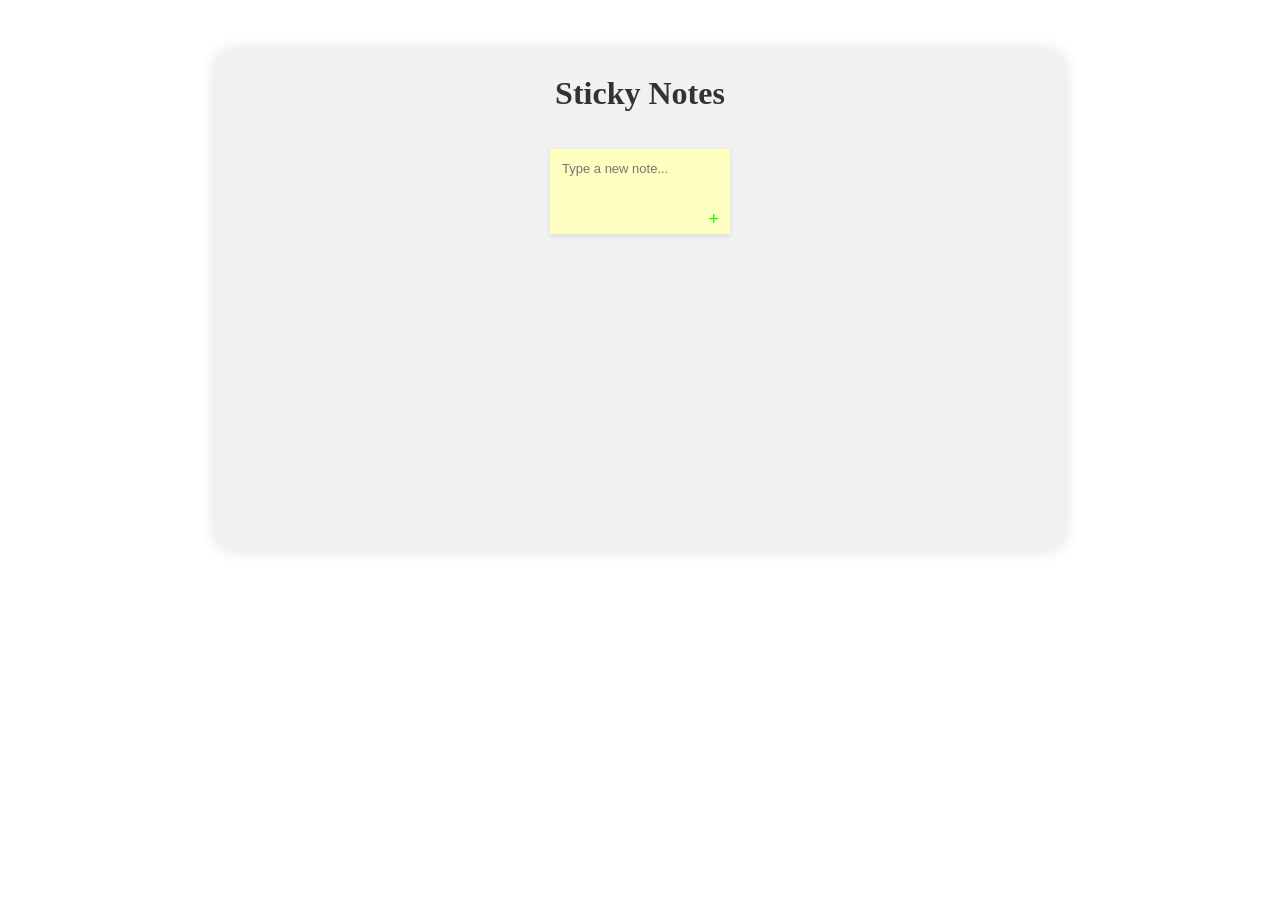
==== index.html @ fcd989ab "Added Sticky Notes Files" ====
<!DOCTYPE html>
<html lang="en">
<head>
    <meta charset="UTF-8">
    <meta name="viewport" content="width=device-width, initial-scale=1.0">
    <title>Sticky Notes</title>

    <link rel="stylesheet" href="style.css">
</head>
<body>

    <div class="notes-container">
        <h1>Sticky Notes</h1>

        <div class="notes-section" id="notesSection">
            <!-- New notes will appear here -->
        </div>

        <div class="add-note-section">
            <textarea id="noteInput" placeholder="Type a new note..."></textarea>
            <button id="addButton">+</button>
        </div>
    </div>

    <script src="script.js"></script>
</body>
</html>
---- style.css ----
* {
    box-sizing: border-box;
}

body {
    font-family: Arial, sans-serif;
    background-color: white;
    margin: 0;
    padding: 30px;
    display: flex;
    justify-content: center;
}

.notes-container {
    background-color: #f1f1f1;
    width: 100%;
    max-width: 850px;
    min-height: 500px;
    padding: 25px;
    margin-top: 20px;
    border-radius: 20px;
    box-shadow: 0 0 15px #ddd;
}

h1 {
    font-family: 'DM Serif Display', cursive;
    color: #333;
    text-align: center;
    margin-top: 0;
    margin-bottom: 25px;
}

/* Section where notes are displayed */
.notes-section {
    display: flex;
    flex-wrap: wrap;
    justify-content: center;
    gap: 12px;
}

/* Individual sticky notes */
.note {
    width: 180px;
    min-height: 90px;
    padding: 15px;
    padding-top: 22px;
    position: relative;
    overflow-wrap: anywhere;
    box-shadow: 0 2px 5px #ddd;
    font-size: 14px;
}

/* Alternate note colors */
.blue-note {
    background-color: #d1e1ff;
}

.white-note {
    background-color: #ffffff;
}

/* Delete button on each note */
.delete-button {
    position: absolute;
    top: 5px;
    right: 5px;
    border: none;
    border-radius: 3px;
    background-color: #e54b3a;
    color: white;
    font-size: 12px;
    cursor: pointer;
    padding: 2px 4px;
}

/* Input area for writing a note */
.add-note-section {
    width: 180px;
    min-height: 85px;
    background-color: #fefec0;
    margin: 0 auto;
    margin-top: 12px;
    padding: 10px;
    position: relative;
    box-shadow: 0 2px 5px #ddd;
}

textarea {
    width: 100%;
    height: 55px;
    border: none;
    outline: none;
    resize: none;
    background-color: transparent;
    font-family: Arial, sans-serif;
    font-size: 13px;
}

/* Plus button */
#addButton {
    position: absolute;
    right: 5px;
    bottom: 3px;
    border: none;
    background-color: transparent;
    color: #11ff00;
    font-size: 18px;
    cursor: pointer;
}

#addButton:hover {
    transform: scale(1.2);
}

/* Adjust the layout for smaller screens */
@media (max-width: 500px) {
    body {
        padding: 10px;
    }

    .notes-container {
        padding: 15px;
    }

    .note {
        width: 100%;
    }
}
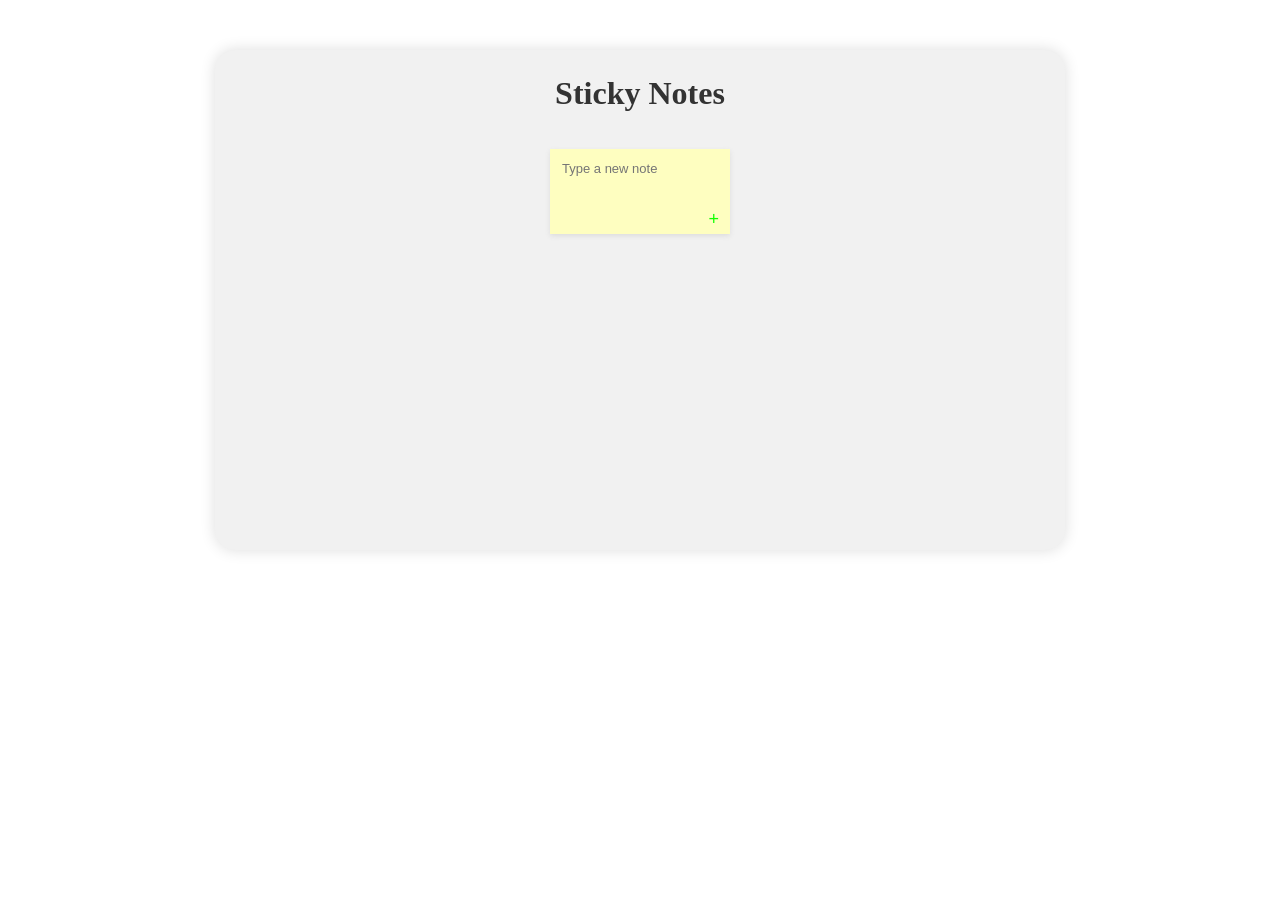
==== commit 9f559ab8: "Adding Comments and Formats" ====
--- a/index.html
+++ b/index.html
@@ -1,27 +1,25 @@
 <!DOCTYPE html>
-<html lang="en">
+<html lang = "en">
 <head>
-    <meta charset="UTF-8">
-    <meta name="viewport" content="width=device-width, initial-scale=1.0">
+    <!--Making the body-->
+    <meta charset = "UTF-8">
+    <meta name = "viewport" content = "width=device-width, initial-scale=1.0">
+    <!--Title-->
     <title>Sticky Notes</title>
-
-    <link rel="stylesheet" href="style.css">
+    <link rel = "stylesheet" href = "style.css">
 </head>
 <body>
 
-    <div class="notes-container">
+    <div class = "notes-container">
         <h1>Sticky Notes</h1>
-
-        <div class="notes-section" id="notesSection">
-            <!-- New notes will appear here -->
+        <div class = "notes-section" id="notesSection">
+        <!-- New notes will appear here -->
         </div>
-
-        <div class="add-note-section">
-            <textarea id="noteInput" placeholder="Type a new note..."></textarea>
-            <button id="addButton">+</button>
+        <div class = "add-note-section">
+            <textarea id = "noteInput" placeholder = "Type a new note"></textarea>
+            <button id = "addButton">+</button>
         </div>
     </div>
-
-    <script src="script.js"></script>
+    <script src = "script.js"></script>
 </body>
 </html>
--- a/style.css
+++ b/style.css
@@ -58,6 +58,10 @@
 
 .white-note {
     background-color: #ffffff;
+}
+
+.red-note {
+    background-color: #ffcccc;
 }
 
 /* Delete button on each note */
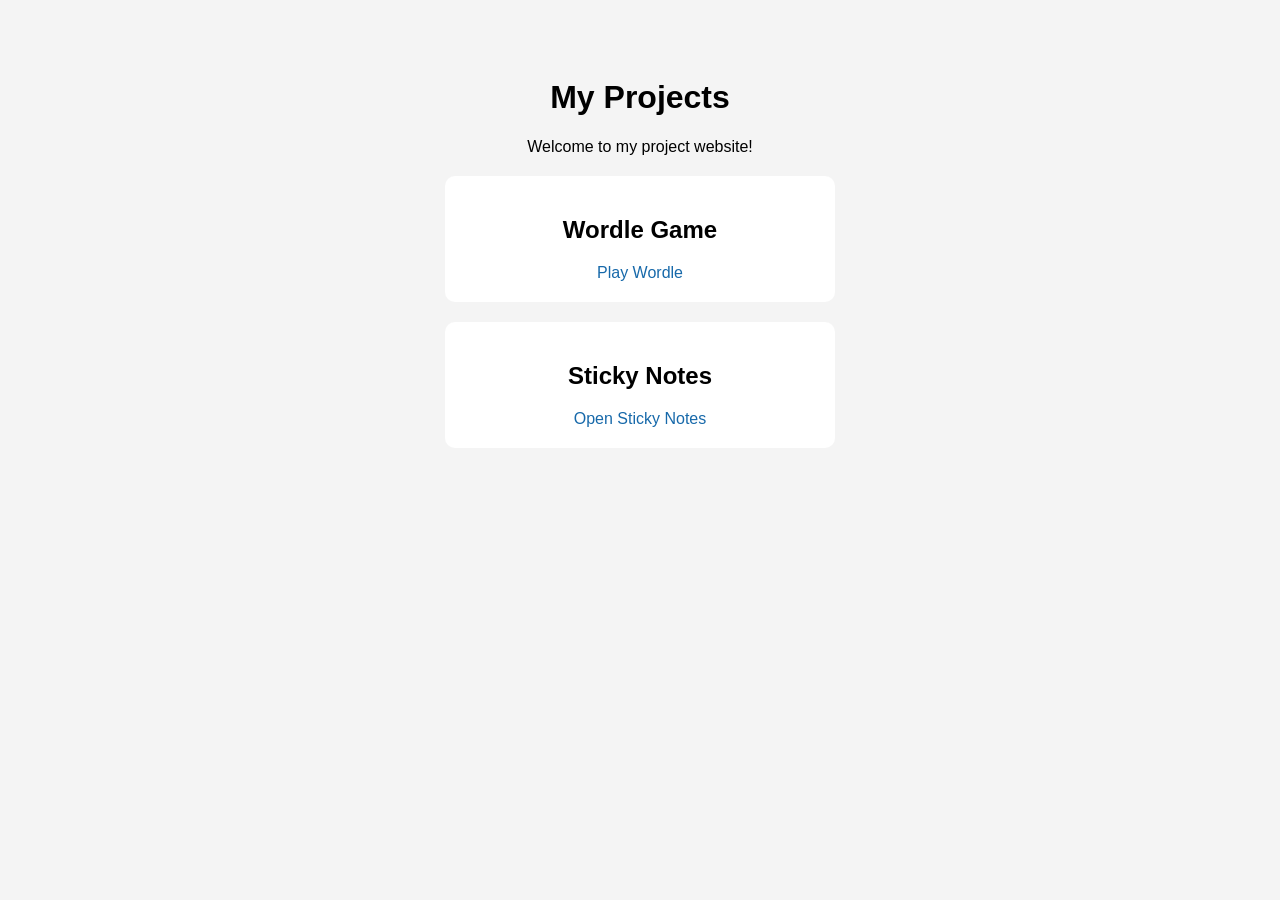
==== commit d2146255: "Add initial index.html for project website" ====
--- a/index.html
+++ b/index.html
@@ -1,25 +1,44 @@
-<!DOCTYPE html>
-<html lang = "en">
-<head>
-    <!--Making the body-->
-    <meta charset = "UTF-8">
-    <meta name = "viewport" content = "width=device-width, initial-scale=1.0">
-    <!--Title-->
-    <title>Sticky Notes</title>
-    <link rel = "stylesheet" href = "style.css">
-</head>
-<body>
-
-    <div class = "notes-container">
-        <h1>Sticky Notes</h1>
-        <div class = "notes-section" id="notesSection">
-        <!-- New notes will appear here -->
-        </div>
-        <div class = "add-note-section">
-            <textarea id = "noteInput" placeholder = "Type a new note"></textarea>
-            <button id = "addButton">+</button>
-        </div>
-    </div>
-    <script src = "script.js"></script>
-</body>
-</html>
+
+<!DOCTYPE html>
+<html lang="en">
+<head>
+    <meta charset="UTF-8">
+    <meta name="viewport" content="width=device-width, initial-scale=1.0">
+    <title>My Projects</title>
+    <style>
+        body {
+            font-family: Arial, sans-serif;
+            background-color: #f4f4f4;
+            text-align: center;
+            padding: 50px 20px;
+        }
+
+        .project {
+            background-color: white;
+            max-width: 350px;
+            margin: 20px auto;
+            padding: 20px;
+            border-radius: 10px;
+        }
+
+        a {
+            color: #1769aa;
+            text-decoration: none;
+        }
+    </style>
+</head>
+<body>
+    <h1>My Projects</h1>
+    <p>Welcome to my project website!</p>
+
+    <div class="project">
+        <h2>Wordle Game</h2>
+        <a href="./Wordle/">Play Wordle</a>
+    </div>
+
+    <div class="project">
+        <h2>Sticky Notes</h2>
+        <a href="./StickyNotes/">Open Sticky Notes</a>
+    </div>
+</body>
+</html>
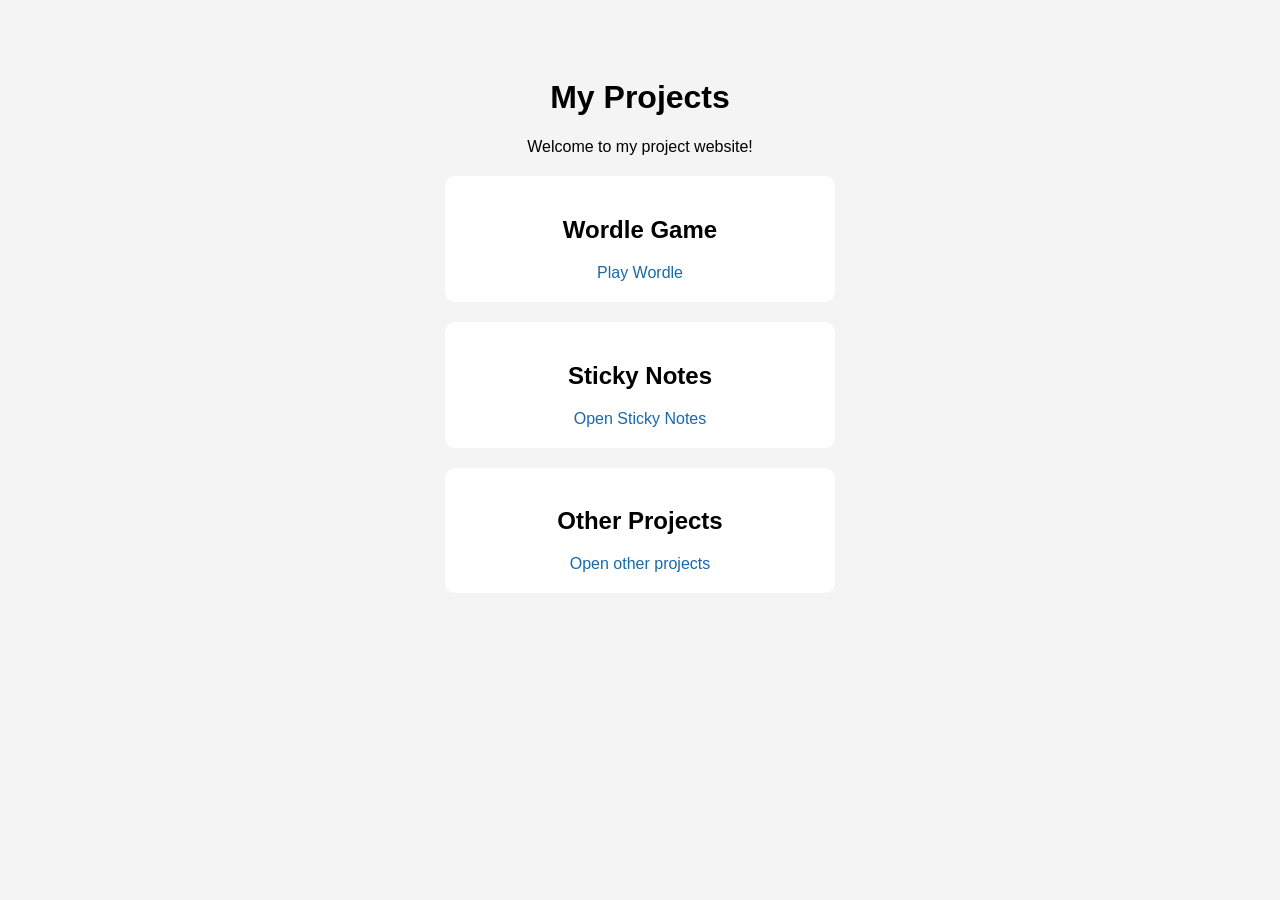
==== commit 88af7867: "Adding section" ====
--- a/index.html
+++ b/index.html
@@ -40,5 +40,10 @@
         <h2>Sticky Notes</h2>
         <a href="./StickyNotes/">Open Sticky Notes</a>
     </div>
+
+    <div class="project">
+        <h2>Other Projects</h2>
+        <a href="">Open other projects</a>
+    </div>
 </body>
 </html>
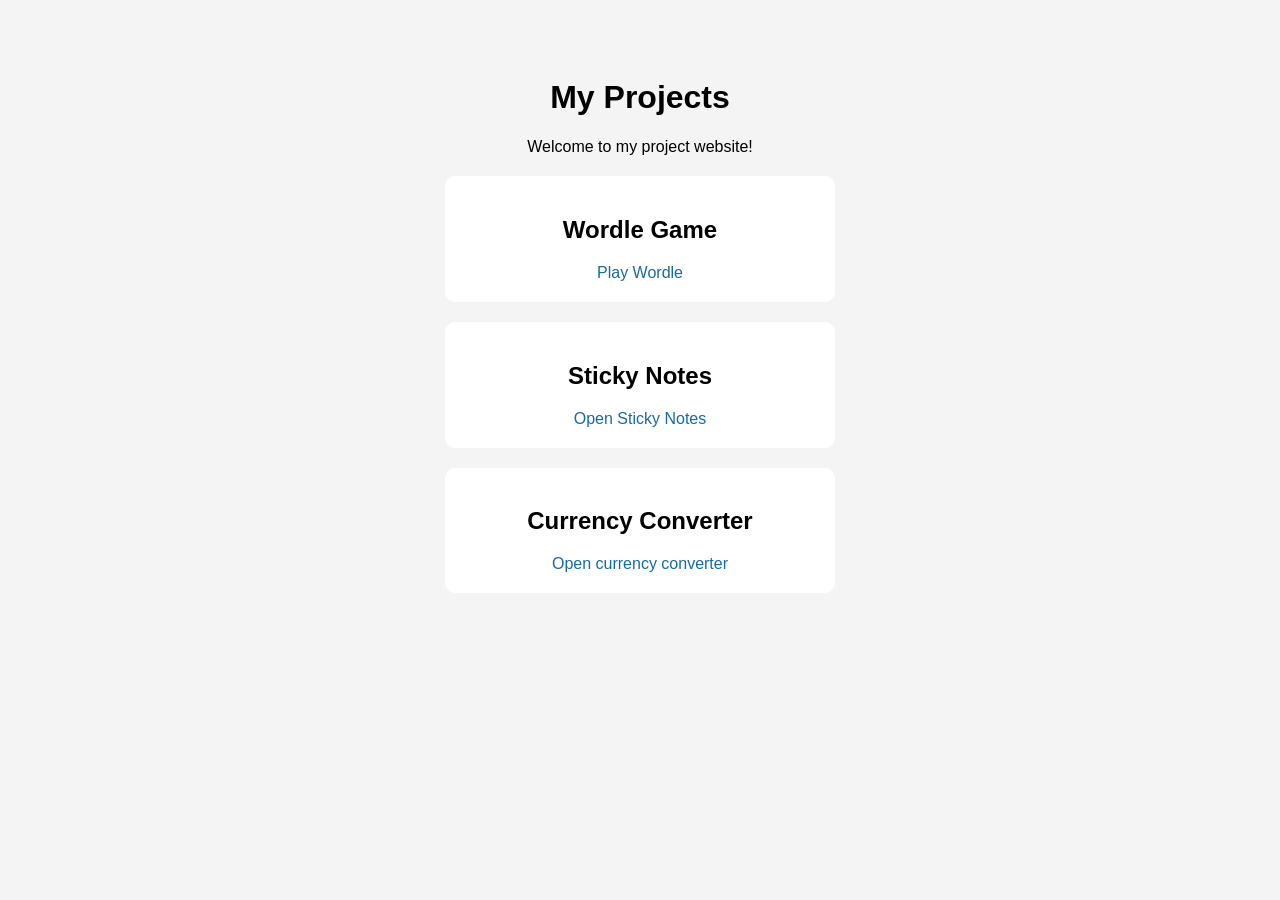
==== commit 37dd9ed6: "Update project section to include currency converter" ====
--- a/index.html
+++ b/index.html
@@ -42,8 +42,8 @@
     </div>
 
     <div class="project">
-        <h2>Other Projects</h2>
-        <a href="">Open other projects</a>
+        <h2>Currency Converter</h2>
+        <a href="./CurrencyConverter/">Open currency converter</a>
     </div>
 </body>
 </html>
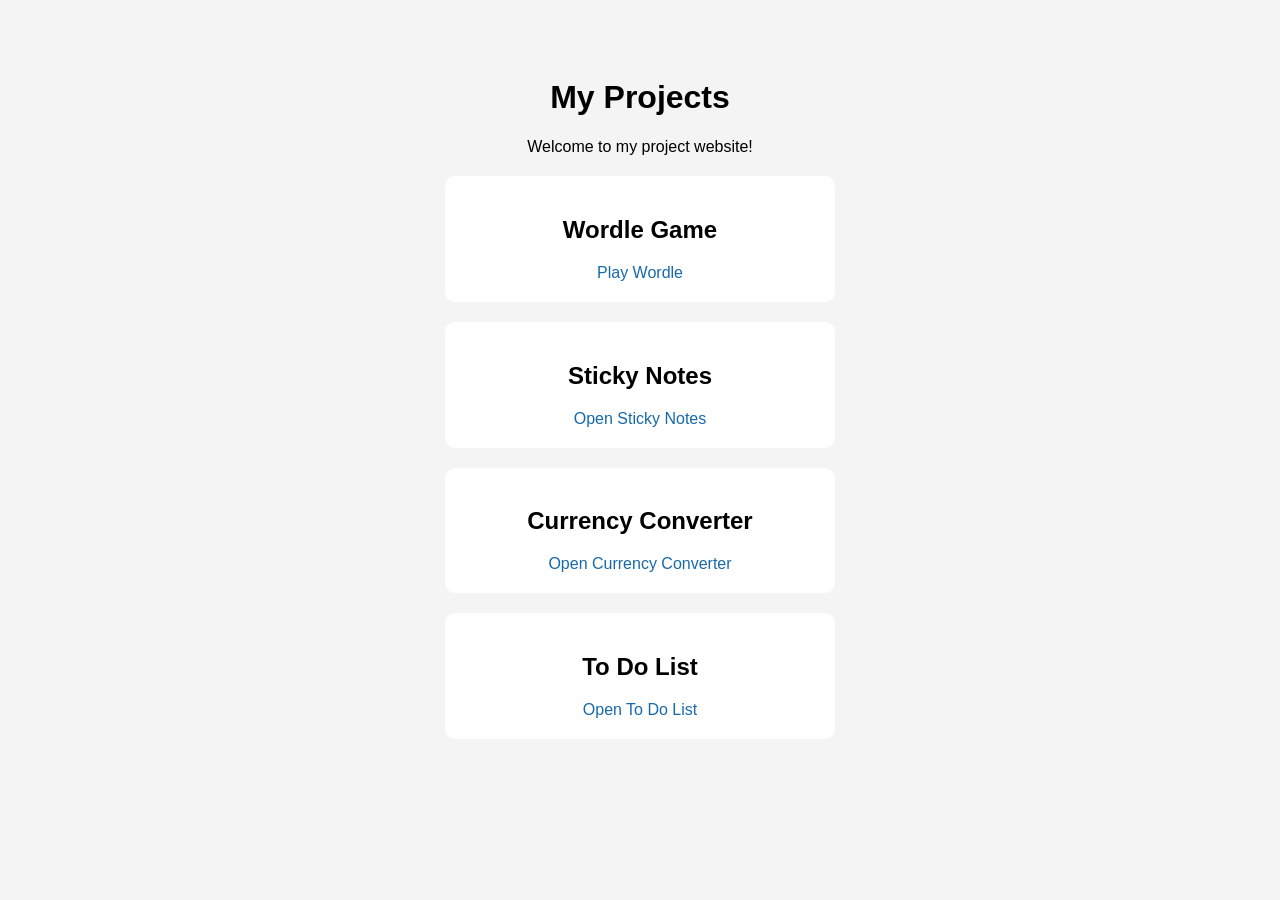
==== commit 03c9a158: "Correct link text casing and add To Do List section" ====
--- a/index.html
+++ b/index.html
@@ -43,7 +43,12 @@
 
     <div class="project">
         <h2>Currency Converter</h2>
-        <a href="./CurrencyConverter/">Open currency converter</a>
+        <a href="./CurrencyConverter/">Open Currency Converter</a>
+    </div>
+
+    <div class="project">
+        <h2>To Do List</h2>
+        <a href="./ToDoList/">Open To Do List</a>
     </div>
 </body>
 </html>
